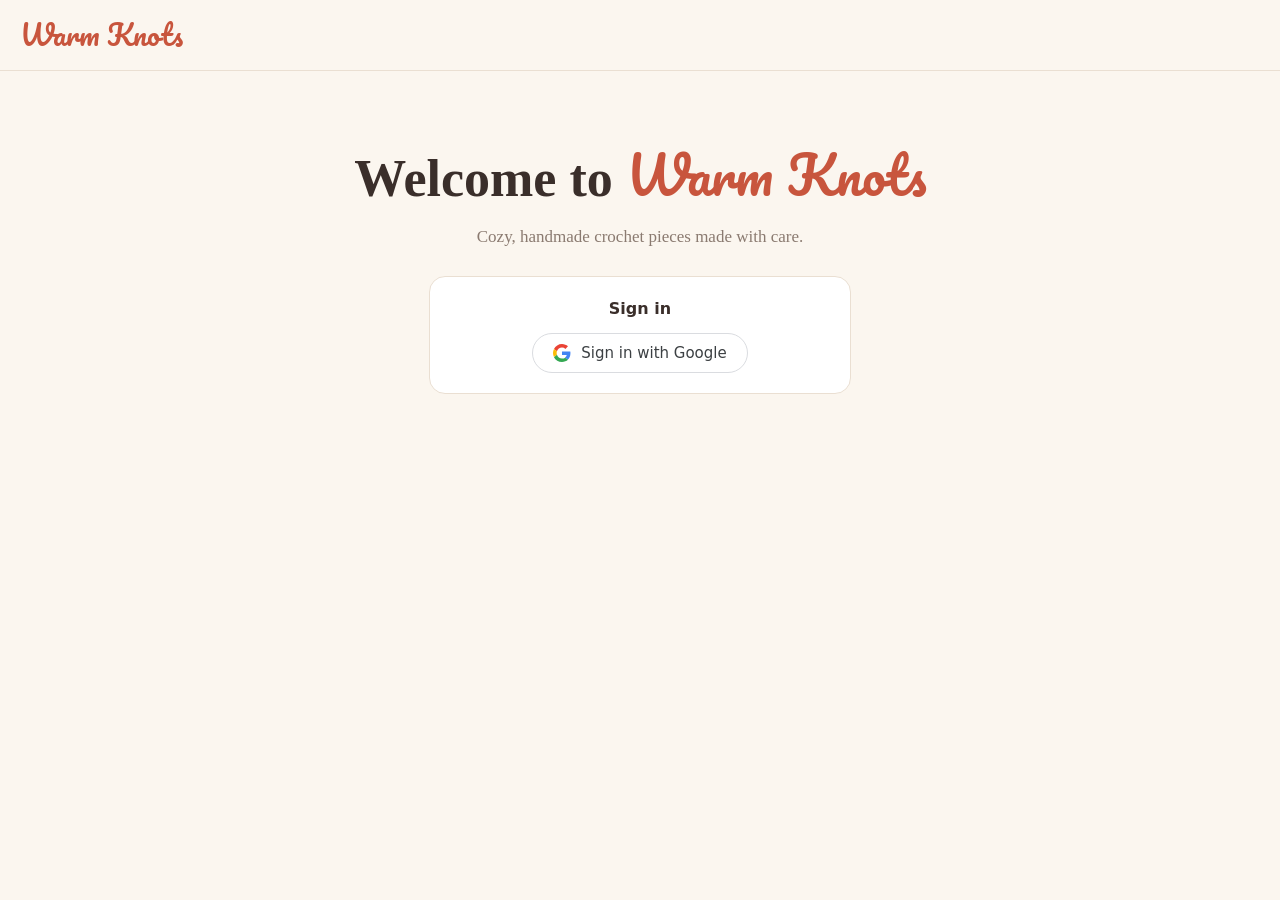
==== index.html @ fadd2b2c "Update index.html" ====
<!DOCTYPE html>
<html lang="en"><head><meta charset="utf-8">
<meta name="viewport" content="width=device-width, initial-scale=1, viewport-fit=cover">
<title>Warm Knots</title>
<link rel="stylesheet" href="https://fonts.googleapis.com/css2?family=Pacifico&display=swap">
<style>
:root{--bg:#fbf6ef;--fg:#3a2e2a;--card:#fff;--mut:#8a7a70;--acc:#c8553d;--bd:#eadfd2;box-sizing:border-box;padding-top:env(safe-area-inset-top,0px);padding-bottom:env(safe-area-inset-bottom,0px)}
@media(prefers-color-scheme:dark){:root:not([data-theme="light"]){--bg:#1f1a18;--fg:#f3e9df;--card:#2b2421;--mut:#b5a499;--bd:#3d322d}}
:root[data-theme="dark"]{--bg:#1f1a18;--fg:#f3e9df;--card:#2b2421;--mut:#b5a499;--bd:#3d322d}
html{scroll-padding-top:env(safe-area-inset-top,0px)}
body{margin:0;background:var(--bg);color:var(--fg);font-family:Georgia,'Times New Roman',serif;line-height:1.5}
header{display:flex;gap:14px;align-items:center;padding:14px 20px;border-bottom:1px solid var(--bd)}
header b{flex:1;white-space:nowrap}
.brand{font-family:'Pacifico','Brush Script MT',cursive;font-weight:400;color:var(--acc)}
header .brand{font-size:28px}
.sub{color:var(--mut);font-size:17px;max-width:540px;margin:6px auto 0}
.user{display:flex;align-items:center;gap:8px;font-family:system-ui,sans-serif;font-size:14px}
.av{width:30px;height:30px;border-radius:50%;background:var(--acc);color:#fff;display:flex;align-items:center;justify-content:center;object-fit:cover;font-weight:600}
.lnk{color:var(--fg);background:none;border:0;cursor:pointer;padding:0;font:14px system-ui,sans-serif;text-decoration:underline}
.hero{max-width:980px;margin:0 auto;text-align:center;padding:64px 20px}
.hero h1{font-size:clamp(30px,7vw,52px);margin:0 0 6px}
.signin{background:var(--card);border:1px solid var(--bd);border-radius:16px;max-width:380px;margin:26px auto 0;padding:20px;font-family:system-ui,sans-serif}
.gbtn{display:inline-flex;align-items:center;gap:10px;background:#fff;color:#3c4043;border:1px solid #dadce0;border-radius:999px;padding:10px 20px;font:500 15px system-ui,sans-serif;cursor:pointer}
.gbtn svg{width:18px;height:18px}
.btn{background:var(--acc);color:#fff;border:0;border-radius:999px;padding:10px 22px;font-size:15px;cursor:pointer;font-family:system-ui,sans-serif}
.btn.alt{background:transparent;color:var(--fg);border:1px solid var(--bd)}
.mut{color:var(--mut);font:13px system-ui,sans-serif}
#demo{position:fixed;inset:0;background:rgba(0,0,0,.45);display:none;align-items:center;justify-content:center;z-index:6;padding:20px}
#demo>div{background:var(--card);border-radius:16px;padding:20px;max-width:340px;width:100%;font-family:system-ui,sans-serif;text-align:left}
#demo input{width:100%;box-sizing:border-box;padding:10px;margin:10px 0;border:1px solid var(--bd);border-radius:8px;background:var(--bg);color:var(--fg);font:inherit}
#toast{position:fixed;left:50%;transform:translateX(-50%);bottom:calc(24px + env(safe-area-inset-bottom,0px));background:var(--fg);color:var(--bg);padding:10px 16px;border-radius:10px;font:14px system-ui,sans-serif;display:none;max-width:90%}
</style></head>
<body>
<div id="root"></div>
<div id="demo"><div><b>Preview sign-in</b><p class="mut">Google sign-in isn't connected in this preview. Enter any Gmail address to see how the page looks after signing in.</p><input id="dm" type="email" placeholder="you@gmail.com"><div style="display:flex;gap:8px;justify-content:flex-end"><button class="btn alt" onclick="demoClose()">Cancel</button><button class="btn" onclick="demoGo()">Continue</button></div></div></div>
<div id="toast"></div>
<script>
/* Paste your Google OAuth Client ID between the quotes to turn on real Google sign-in */
const CONFIG={GOOGLE_CLIENT_ID:''};

let user=null,tc=null;
const ls={get(k){try{return localStorage.getItem(k)}catch(e){return null}},set(k,v){try{localStorage.setItem(k,v)}catch(e){}},del(k){try{localStorage.removeItem(k)}catch(e){}}};
const esc=s=>String(s).replace(/[&<>"']/g,c=>({'&':'&amp;','<':'&lt;','>':'&gt;','"':'&quot;',"'":'&#39;'}[c]));
function toast(m){const t=document.getElementById('toast');t.textContent=m;t.style.display='block';clearTimeout(toast.t);toast.t=setTimeout(()=>t.style.display='none',3200)}

function signIn(u){user=u;ls.set('wk_user',JSON.stringify(u));render()}
function signOut(){user=null;ls.del('wk_user');render()}

/* Google sign-in: opens Google's account chooser (accounts already signed in on this browser).
   If none are signed in, Google shows its own login page in the same window. */
function loadGoogle(){
 if(!CONFIG.GOOGLE_CLIENT_ID||document.getElementById('gis'))return;
 const s=document.createElement('script');s.id='gis';s.src='https://accounts.google.com/gsi/client';s.async=true;
 s.onload=()=>{tc=google.accounts.oauth2.initTokenClient({client_id:CONFIG.GOOGLE_CLIENT_ID,scope:'openid email profile',callback:onToken,error_callback:()=>toast('Sign-in was cancelled.')})};
 document.head.appendChild(s);
}
function googleSignIn(){
 if(!CONFIG.GOOGLE_CLIENT_ID)return demoOpen();
 if(!tc)return toast('Google is still loading. Please try again in a moment.');
 tc.requestAccessToken({prompt:'select_account'});
}
async function onToken(r){
 if(!r||r.error)return toast('Sign-in failed. Please try again.');
 try{const res=await fetch('https://www.googleapis.com/oauth2/v3/userinfo',{headers:{Authorization:'Bearer '+r.access_token}});
  const p=await res.json();signIn({email:p.email,name:p.name||p.email,pic:p.picture||''})}
 catch(e){toast('Could not complete sign-in.')}
}

function demoOpen(){document.getElementById('demo').style.display='flex';document.getElementById('dm').focus()}
function demoClose(){document.getElementById('demo').style.display='none'}
function demoGo(){const e=document.getElementById('dm').value.trim().toLowerCase();
 if(!/^[^\s@]+@gmail\.com$/.test(e))return toast('Please enter a valid Gmail address');
 demoClose();signIn({email:e,name:e.split('@')[0],pic:''})}

const G='<svg viewBox="0 0 48 48"><path fill="#EA4335" d="M24 9.5c3.5 0 6.6 1.2 9.1 3.6l6.8-6.8C35.8 2.4 30.3 0 24 0 14.6 0 6.5 5.4 2.6 13.2l7.9 6.1C12.4 13.6 17.7 9.5 24 9.5z"/><path fill="#4285F4" d="M46.5 24.5c0-1.6-.1-3.1-.4-4.5H24v9h12.7c-.6 3-2.3 5.5-4.8 7.2l7.5 5.8c4.4-4.1 7.1-10.1 7.1-17.5z"/><path fill="#FBBC05" d="M10.5 28.7c-.5-1.4-.8-3-.8-4.7s.3-3.3.8-4.7l-7.9-6.1C.9 16.4 0 20.1 0 24s.9 7.6 2.6 10.8l7.9-6.1z"/><path fill="#34A853" d="M24 48c6.5 0 11.9-2.1 15.9-5.8l-7.5-5.8c-2.1 1.4-4.8 2.3-8.4 2.3-6.3 0-11.6-4.1-13.5-9.8l-7.9 6.1C6.5 42.6 14.6 48 24 48z"/></svg>';

function render(){
 const first=user?esc(user.name.split(' ')[0]):'';
 document.getElementById('root').innerHTML=`
<header><b class="brand">Warm Knots</b>${user?`<span class="user">${user.pic?`<img class="av" src="${esc(user.pic)}" alt="" referrerpolicy="no-referrer">`:`<span class="av">${esc(user.name[0].toUpperCase())}</span>`}${first}<button class="lnk" onclick="signOut()">Sign out</button></span>`:''}</header>
<section class="hero">
 <h1>${user?`Welcome back, ${first}!`:'Welcome to <span class="brand">Warm Knots</span>'}</h1>
 <p class="sub">Cozy, handmade crochet pieces made with care.</p>
 ${user?'':`<div class="signin"><div style="margin-bottom:12px"><b>Sign in</b></div><button class="gbtn" onclick="googleSignIn()">${G}Sign in with Google</button></div>`}
</section>`;
}
(function init(){try{const u=JSON.parse(ls.get('wk_user')||'null');if(u&&u.email)user=u}catch(e){}render();loadGoogle()})();
</script></body></html>
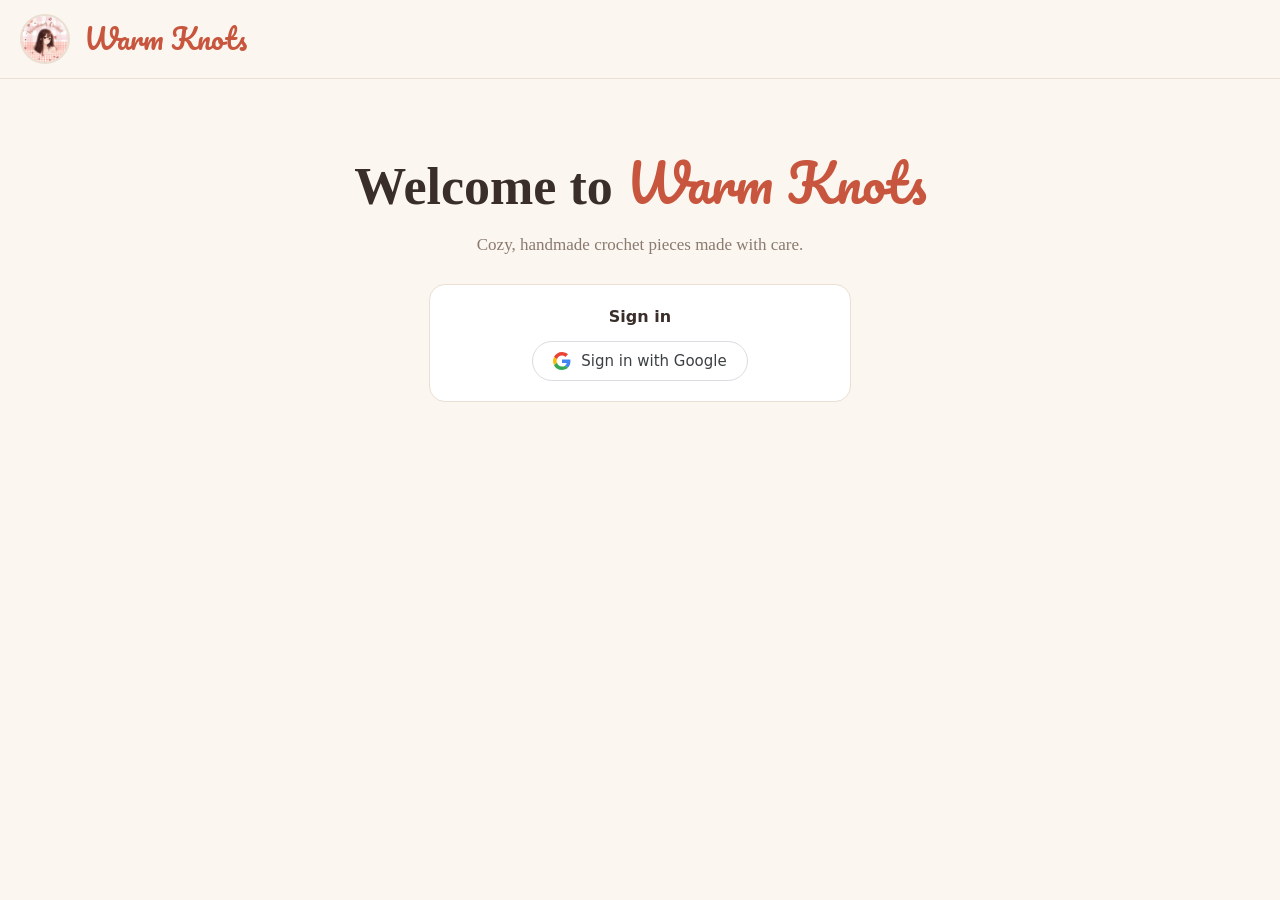
==== commit 379807e5: "Update index.html" ====
--- a/index.html
+++ b/index.html
@@ -13,6 +13,7 @@
 header b{flex:1;white-space:nowrap}
 .brand{font-family:'Pacifico','Brush Script MT',cursive;font-weight:400;color:var(--acc)}
 header .brand{font-size:28px}
+.logo{width:46px;height:46px;border-radius:50%;object-fit:cover;border:2px solid var(--bd);flex:none}
 .sub{color:var(--mut);font-size:17px;max-width:540px;margin:6px auto 0}
 .user{display:flex;align-items:center;gap:8px;font-family:system-ui,sans-serif;font-size:14px}
 .av{width:30px;height:30px;border-radius:50%;background:var(--acc);color:#fff;display:flex;align-items:center;justify-content:center;object-fit:cover;font-weight:600}
@@ -38,6 +39,7 @@
 /* Paste your Google OAuth Client ID between the quotes to turn on real Google sign-in */
 const CONFIG={GOOGLE_CLIENT_ID:''};
 
+const LOGO='[data-uri]';
 let user=null,tc=null;
 const ls={get(k){try{return localStorage.getItem(k)}catch(e){return null}},set(k,v){try{localStorage.setItem(k,v)}catch(e){}},del(k){try{localStorage.removeItem(k)}catch(e){}}};
 const esc=s=>String(s).replace(/[&<>"']/g,c=>({'&':'&amp;','<':'&lt;','>':'&gt;','"':'&quot;',"'":'&#39;'}[c]));
@@ -77,7 +79,7 @@
 function render(){
  const first=user?esc(user.name.split(' ')[0]):'';
  document.getElementById('root').innerHTML=`
-<header><b class="brand">Warm Knots</b>${user?`<span class="user">${user.pic?`<img class="av" src="${esc(user.pic)}" alt="" referrerpolicy="no-referrer">`:`<span class="av">${esc(user.name[0].toUpperCase())}</span>`}${first}<button class="lnk" onclick="signOut()">Sign out</button></span>`:''}</header>
+<header><img class="logo" src="${LOGO}" alt="Warm Knots logo"><b class="brand">Warm Knots</b>${user?`<span class="user">${user.pic?`<img class="av" src="${esc(user.pic)}" alt="" referrerpolicy="no-referrer">`:`<span class="av">${esc(user.name[0].toUpperCase())}</span>`}${first}<button class="lnk" onclick="signOut()">Sign out</button></span>`:''}</header>
 <section class="hero">
  <h1>${user?`Welcome back, ${first}!`:'Welcome to <span class="brand">Warm Knots</span>'}</h1>
  <p class="sub">Cozy, handmade crochet pieces made with care.</p>
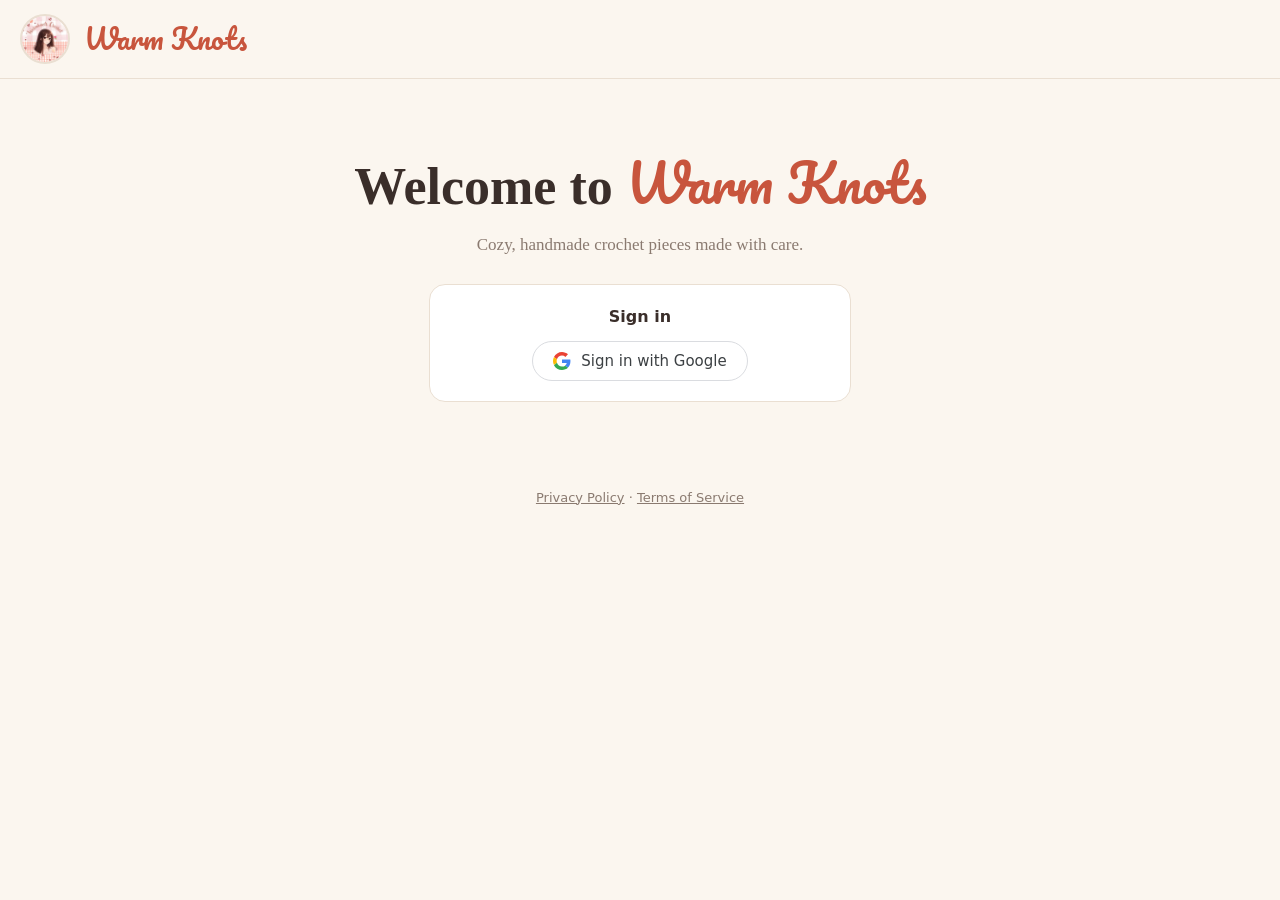
==== commit e1fd60b9: "Update index.html" ====
--- a/index.html
+++ b/index.html
@@ -29,6 +29,7 @@
 #demo{position:fixed;inset:0;background:rgba(0,0,0,.45);display:none;align-items:center;justify-content:center;z-index:6;padding:20px}
 #demo>div{background:var(--card);border-radius:16px;padding:20px;max-width:340px;width:100%;font-family:system-ui,sans-serif;text-align:left}
 #demo input{width:100%;box-sizing:border-box;padding:10px;margin:10px 0;border:1px solid var(--bd);border-radius:8px;background:var(--bg);color:var(--fg);font:inherit}
+footer.foot{text-align:center;padding:24px 20px;font:13px system-ui,sans-serif;color:var(--mut)}footer.foot a{color:var(--mut)}
 #toast{position:fixed;left:50%;transform:translateX(-50%);bottom:calc(24px + env(safe-area-inset-bottom,0px));background:var(--fg);color:var(--bg);padding:10px 16px;border-radius:10px;font:14px system-ui,sans-serif;display:none;max-width:90%}
 </style></head>
 <body>
@@ -84,7 +85,8 @@
  <h1>${user?`Welcome back, ${first}!`:'Welcome to <span class="brand">Warm Knots</span>'}</h1>
  <p class="sub">Cozy, handmade crochet pieces made with care.</p>
  ${user?'':`<div class="signin"><div style="margin-bottom:12px"><b>Sign in</b></div><button class="gbtn" onclick="googleSignIn()">${G}Sign in with Google</button></div>`}
-</section>`;
+</section>
+<footer class="foot"><a href="privacy.html">Privacy Policy</a> · <a href="terms.html">Terms of Service</a></footer>`;
 }
 (function init(){try{const u=JSON.parse(ls.get('wk_user')||'null');if(u&&u.email)user=u}catch(e){}render();loadGoogle()})();
 </script></body></html>
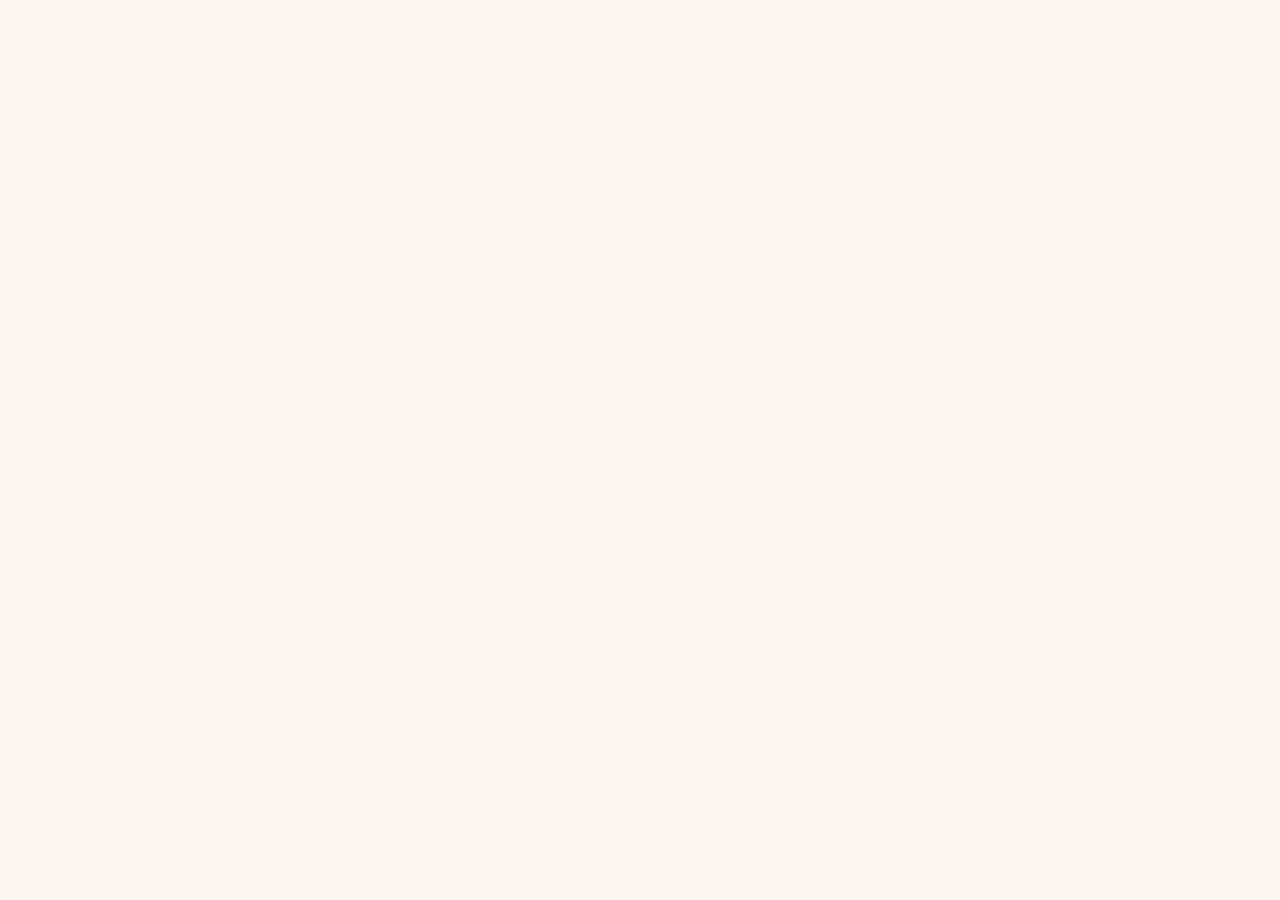
==== commit 25891e9e: "Update index.html" ====
--- a/index.html
+++ b/index.html
@@ -1,92 +1,32 @@
 <!DOCTYPE html>
 <html lang="en"><head><meta charset="utf-8">
+<meta name="color-scheme" content="only light">
 <meta name="viewport" content="width=device-width, initial-scale=1, viewport-fit=cover">
 <title>Warm Knots</title>
 <link rel="stylesheet" href="https://fonts.googleapis.com/css2?family=Pacifico&display=swap">
+<link rel="stylesheet" href="style.css">
 <style>
-:root{--bg:#fbf6ef;--fg:#3a2e2a;--card:#fff;--mut:#8a7a70;--acc:#c8553d;--bd:#eadfd2;box-sizing:border-box;padding-top:env(safe-area-inset-top,0px);padding-bottom:env(safe-area-inset-bottom,0px)}
-@media(prefers-color-scheme:dark){:root:not([data-theme="light"]){--bg:#1f1a18;--fg:#f3e9df;--card:#2b2421;--mut:#b5a499;--bd:#3d322d}}
-:root[data-theme="dark"]{--bg:#1f1a18;--fg:#f3e9df;--card:#2b2421;--mut:#b5a499;--bd:#3d322d}
-html{scroll-padding-top:env(safe-area-inset-top,0px)}
-body{margin:0;background:var(--bg);color:var(--fg);font-family:Georgia,'Times New Roman',serif;line-height:1.5}
-header{display:flex;gap:14px;align-items:center;padding:14px 20px;border-bottom:1px solid var(--bd)}
-header b{flex:1;white-space:nowrap}
-.brand{font-family:'Pacifico','Brush Script MT',cursive;font-weight:400;color:var(--acc)}
-header .brand{font-size:28px}
-.logo{width:46px;height:46px;border-radius:50%;object-fit:cover;border:2px solid var(--bd);flex:none}
-.sub{color:var(--mut);font-size:17px;max-width:540px;margin:6px auto 0}
-.user{display:flex;align-items:center;gap:8px;font-family:system-ui,sans-serif;font-size:14px}
-.av{width:30px;height:30px;border-radius:50%;background:var(--acc);color:#fff;display:flex;align-items:center;justify-content:center;object-fit:cover;font-weight:600}
-.lnk{color:var(--fg);background:none;border:0;cursor:pointer;padding:0;font:14px system-ui,sans-serif;text-decoration:underline}
 .hero{max-width:980px;margin:0 auto;text-align:center;padding:64px 20px}
-.hero h1{font-size:clamp(30px,7vw,52px);margin:0 0 6px}
+.hero h1{font-size:clamp(28px,7vw,52px);margin:0 0 6px}.hero h1 .brand{font-size:inherit;flex:none}
 .signin{background:var(--card);border:1px solid var(--bd);border-radius:16px;max-width:380px;margin:26px auto 0;padding:20px;font-family:system-ui,sans-serif}
 .gbtn{display:inline-flex;align-items:center;gap:10px;background:#fff;color:#3c4043;border:1px solid #dadce0;border-radius:999px;padding:10px 20px;font:500 15px system-ui,sans-serif;cursor:pointer}
 .gbtn svg{width:18px;height:18px}
-.btn{background:var(--acc);color:#fff;border:0;border-radius:999px;padding:10px 22px;font-size:15px;cursor:pointer;font-family:system-ui,sans-serif}
-.btn.alt{background:transparent;color:var(--fg);border:1px solid var(--bd)}
-.mut{color:var(--mut);font:13px system-ui,sans-serif}
-#demo{position:fixed;inset:0;background:rgba(0,0,0,.45);display:none;align-items:center;justify-content:center;z-index:6;padding:20px}
-#demo>div{background:var(--card);border-radius:16px;padding:20px;max-width:340px;width:100%;font-family:system-ui,sans-serif;text-align:left}
-#demo input{width:100%;box-sizing:border-box;padding:10px;margin:10px 0;border:1px solid var(--bd);border-radius:8px;background:var(--bg);color:var(--fg);font:inherit}
-footer.foot{text-align:center;padding:24px 20px;font:13px system-ui,sans-serif;color:var(--mut)}footer.foot a{color:var(--mut)}
-#toast{position:fixed;left:50%;transform:translateX(-50%);bottom:calc(24px + env(safe-area-inset-bottom,0px));background:var(--fg);color:var(--bg);padding:10px 16px;border-radius:10px;font:14px system-ui,sans-serif;display:none;max-width:90%}
 </style></head>
-<body>
-<div id="root"></div>
-<div id="demo"><div><b>Preview sign-in</b><p class="mut">Google sign-in isn't connected in this preview. Enter any Gmail address to see how the page looks after signing in.</p><input id="dm" type="email" placeholder="you@gmail.com"><div style="display:flex;gap:8px;justify-content:flex-end"><button class="btn alt" onclick="demoClose()">Cancel</button><button class="btn" onclick="demoGo()">Continue</button></div></div></div>
-<div id="toast"></div>
-<script>
-/* Paste your Google OAuth Client ID between the quotes to turn on real Google sign-in */
-const CONFIG={GOOGLE_CLIENT_ID:''};
-
-const LOGO='[data-uri]';
-let user=null,tc=null;
-const ls={get(k){try{return localStorage.getItem(k)}catch(e){return null}},set(k,v){try{localStorage.setItem(k,v)}catch(e){}},del(k){try{localStorage.removeItem(k)}catch(e){}}};
-const esc=s=>String(s).replace(/[&<>"']/g,c=>({'&':'&amp;','<':'&lt;','>':'&gt;','"':'&quot;',"'":'&#39;'}[c]));
-function toast(m){const t=document.getElementById('toast');t.textContent=m;t.style.display='block';clearTimeout(toast.t);toast.t=setTimeout(()=>t.style.display='none',3200)}
-
-function signIn(u){user=u;ls.set('wk_user',JSON.stringify(u));render()}
-function signOut(){user=null;ls.del('wk_user');render()}
-
-/* Google sign-in: opens Google's account chooser (accounts already signed in on this browser).
-   If none are signed in, Google shows its own login page in the same window. */
-function loadGoogle(){
- if(!CONFIG.GOOGLE_CLIENT_ID||document.getElementById('gis'))return;
- const s=document.createElement('script');s.id='gis';s.src='https://accounts.google.com/gsi/client';s.async=true;
- s.onload=()=>{tc=google.accounts.oauth2.initTokenClient({client_id:CONFIG.GOOGLE_CLIENT_ID,scope:'openid email profile',callback:onToken,error_callback:()=>toast('Sign-in was cancelled.')})};
- document.head.appendChild(s);
+<body><div id="root"></div>
+<script type="module">
+import {onUser,signIn,toast,LOGO} from './app.js';
+const G='<svg viewBox="0 0 48 48"><path fill="#EA4335" d="M24 9.5c3.5 0 6.6 1.2 9.1 3.6l6.8-6.8C35.8 2.4 30.3 0 24 0 14.6 0 6.5 5.4 2.6 13.2l7.9 6.1C12.4 13.6 17.7 9.5 24 9.5z"/><path fill="#4285F4" d="M46.5 24.5c0-1.6-.1-3.1-.4-4.5H24v9h12.7c-.6 3-2.3 5.5-4.8 7.2l7.5 5.8c4.4-4.1 7.1-10.1 7.1-17.5z"/><path fill="#FBBC05" d="M10.5 28.7c-.5-1.4-.8-3-.8-4.7s.3-3.3.8-4.7l-7.9-6.1C.9 16.4 0 20.1 0 24s.9 7.6 2.6 10.8l7.9-6.1z"/><path fill="#34A853" d="M24 48c6.5 0 11.9-2.1 15.9-5.8l-7.5-5.8c-2.1 1.4-4.8 2.3-8.4 2.3-6.3 0-11.6-4.1-13.5-9.8l-7.9 6.1C6.5 42.6 14.6 48 24 48z"/></svg>';
+async function go(){
+ try{await signIn()}
+ catch(e){const c=e.code||'';if(c==='auth/popup-closed-by-user'||c==='auth/cancelled-popup-request')return;
+  toast(c==='auth/unauthorized-domain'?'This website address is not authorized in Firebase yet.':c==='auth/popup-blocked'?'Please allow pop-ups for this site and try again.':'Sign-in failed. Please try again.')}
 }
-function googleSignIn(){
- if(!CONFIG.GOOGLE_CLIENT_ID)return demoOpen();
- if(!tc)return toast('Google is still loading. Please try again in a moment.');
- tc.requestAccessToken({prompt:'select_account'});
+function render(){
+ document.getElementById('root').innerHTML=`<header><img class="logo" src="${LOGO}" alt="Warm Knots logo"><span class="brand">Warm Knots</span></header>
+<section class="hero"><h1>Welcome to <span class="brand">Warm Knots</span></h1><p class="sub" style="margin:6px auto 0;max-width:540px">Cozy, handmade crochet pieces made with care.</p>
+<div class="signin"><div style="margin-bottom:12px"><b>Sign in</b></div><button class="gbtn" id="gb">${G}Sign in with Google</button></div></section>
+<footer><a href="privacy.html">Privacy Policy</a> · <a href="terms.html">Terms of Service</a></footer>`;
+ document.getElementById('gb').onclick=go;
 }
-async function onToken(r){
- if(!r||r.error)return toast('Sign-in failed. Please try again.');
- try{const res=await fetch('https://www.googleapis.com/oauth2/v3/userinfo',{headers:{Authorization:'Bearer '+r.access_token}});
-  const p=await res.json();signIn({email:p.email,name:p.name||p.email,pic:p.picture||''})}
- catch(e){toast('Could not complete sign-in.')}
-}
-
-function demoOpen(){document.getElementById('demo').style.display='flex';document.getElementById('dm').focus()}
-function demoClose(){document.getElementById('demo').style.display='none'}
-function demoGo(){const e=document.getElementById('dm').value.trim().toLowerCase();
- if(!/^[^\s@]+@gmail\.com$/.test(e))return toast('Please enter a valid Gmail address');
- demoClose();signIn({email:e,name:e.split('@')[0],pic:''})}
-
-const G='<svg viewBox="0 0 48 48"><path fill="#EA4335" d="M24 9.5c3.5 0 6.6 1.2 9.1 3.6l6.8-6.8C35.8 2.4 30.3 0 24 0 14.6 0 6.5 5.4 2.6 13.2l7.9 6.1C12.4 13.6 17.7 9.5 24 9.5z"/><path fill="#4285F4" d="M46.5 24.5c0-1.6-.1-3.1-.4-4.5H24v9h12.7c-.6 3-2.3 5.5-4.8 7.2l7.5 5.8c4.4-4.1 7.1-10.1 7.1-17.5z"/><path fill="#FBBC05" d="M10.5 28.7c-.5-1.4-.8-3-.8-4.7s.3-3.3.8-4.7l-7.9-6.1C.9 16.4 0 20.1 0 24s.9 7.6 2.6 10.8l7.9-6.1z"/><path fill="#34A853" d="M24 48c6.5 0 11.9-2.1 15.9-5.8l-7.5-5.8c-2.1 1.4-4.8 2.3-8.4 2.3-6.3 0-11.6-4.1-13.5-9.8l-7.9 6.1C6.5 42.6 14.6 48 24 48z"/></svg>';
-
-function render(){
- const first=user?esc(user.name.split(' ')[0]):'';
- document.getElementById('root').innerHTML=`
-<header><img class="logo" src="${LOGO}" alt="Warm Knots logo"><b class="brand">Warm Knots</b>${user?`<span class="user">${user.pic?`<img class="av" src="${esc(user.pic)}" alt="" referrerpolicy="no-referrer">`:`<span class="av">${esc(user.name[0].toUpperCase())}</span>`}${first}<button class="lnk" onclick="signOut()">Sign out</button></span>`:''}</header>
-<section class="hero">
- <h1>${user?`Welcome back, ${first}!`:'Welcome to <span class="brand">Warm Knots</span>'}</h1>
- <p class="sub">Cozy, handmade crochet pieces made with care.</p>
- ${user?'':`<div class="signin"><div style="margin-bottom:12px"><b>Sign in</b></div><button class="gbtn" onclick="googleSignIn()">${G}Sign in with Google</button></div>`}
-</section>
-<footer class="foot"><a href="privacy.html">Privacy Policy</a> · <a href="terms.html">Terms of Service</a></footer>`;
-}
-(function init(){try{const u=JSON.parse(ls.get('wk_user')||'null');if(u&&u.email)user=u}catch(e){}render();loadGoogle()})();
+onUser(u=>{if(u)location.replace('shop.html');else render()});
 </script></body></html>
--- a/style.css
+++ b/style.css
@@ -0,0 +1,31 @@
+:root{color-scheme:only light;--bg:#fbf6ef;--fg:#3a2e2a;--card:#fff;--mut:#8a7a70;--acc:#c8553d;--bd:#eadfd2;box-sizing:border-box;padding-top:env(safe-area-inset-top,0px);padding-bottom:env(safe-area-inset-bottom,0px)}
+html{scroll-padding-top:env(safe-area-inset-top,0px)}
+body{margin:0;background:var(--bg);color:var(--fg);font-family:Georgia,'Times New Roman',serif;line-height:1.5}
+header{display:flex;gap:10px;align-items:center;padding:12px 16px;border-bottom:1px solid var(--bd)}
+.logo{width:46px;height:46px;border-radius:50%;object-fit:cover;border:2px solid var(--bd);flex:none}
+.brand{font-family:'Pacifico','Brush Script MT',cursive;font-weight:400;color:var(--acc);font-size:28px;flex:1;white-space:nowrap}
+.ttl{font-family:'Pacifico','Brush Script MT',cursive;color:var(--acc);font-size:clamp(20px,5.5vw,26px);white-space:nowrap;flex:1}
+.back,.cartbtn{background:none;border:0;color:var(--fg);cursor:pointer;padding:4px;display:flex;position:relative}
+.cartbtn b{position:absolute;top:-3px;right:-5px;background:var(--acc);color:#fff;border-radius:999px;font:600 11px/16px system-ui,sans-serif;min-width:16px;height:16px;text-align:center;padding:0 2px;box-sizing:border-box}
+.user{display:flex;align-items:center;gap:8px;font:14px system-ui,sans-serif}
+.av{width:30px;height:30px;border-radius:50%;background:var(--acc);color:#fff;display:flex;align-items:center;justify-content:center;object-fit:cover;font-weight:600}
+.lnk{color:var(--fg);background:none;border:0;cursor:pointer;padding:0;font:14px system-ui,sans-serif;text-decoration:underline;white-space:nowrap}
+main{max-width:860px;margin:0 auto;padding:24px 16px 40px}
+body.hasbar main{padding-bottom:110px}
+h1{font-size:clamp(25px,6vw,42px);margin:0}.sub{color:var(--mut);margin:6px 0 24px;font-size:17px}
+#toast{position:fixed;left:50%;transform:translateX(-50%);bottom:calc(90px + env(safe-area-inset-bottom,0px));background:var(--fg);color:var(--bg);padding:10px 16px;border-radius:10px;font:14px system-ui,sans-serif;display:none;max-width:90%;z-index:9}
+.bar{position:fixed;left:0;right:0;bottom:0;background:#fff;border-top:1px solid var(--bd);padding:10px 16px calc(10px + env(safe-area-inset-bottom,0px));display:flex;align-items:center;gap:12px;font-family:system-ui,sans-serif;z-index:5}
+.btn{background:var(--acc);color:#fff;border:0;border-radius:999px;padding:11px 24px;font:600 15px system-ui,sans-serif;cursor:pointer}
+.btn:disabled{opacity:.45;cursor:default}.btn.alt{background:transparent;color:var(--fg);border:1px solid var(--bd)}
+.mut{color:var(--mut);font:13px system-ui,sans-serif}
+.grid{display:grid;grid-template-columns:repeat(3,1fr);gap:18px}
+.cat{background:var(--card);border:1px solid var(--bd);border-radius:18px;overflow:hidden;padding:0;cursor:pointer;text-align:left;color:var(--fg);font:inherit;transition:transform .15s,box-shadow .15s;position:relative}
+.cat:hover,.cat:focus-visible{transform:translateY(-3px);box-shadow:0 8px 20px rgba(0,0,0,.1);outline:none}
+.pic{aspect-ratio:4/5;width:100%;display:block;object-fit:cover}
+.tile{aspect-ratio:4/5;display:flex;align-items:center;justify-content:center;color:rgba(255,255,255,.92);font:13px system-ui,sans-serif}
+.cap{padding:12px 16px 16px}.cap b{font-size:16px;font-weight:600}.cap span{display:block;color:var(--mut);font:13px system-ui,sans-serif}
+.cats .cap b{font-family:'Pacifico','Brush Script MT',cursive;font-weight:400;font-size:24px;color:var(--acc)}
+.so{position:absolute;left:8px;top:8px;background:#3a2e2a;color:#fff;font:600 11px system-ui,sans-serif;border-radius:999px;padding:2px 9px}
+.empty{text-align:center;color:var(--mut);padding:50px 10px}.empty h2{color:var(--fg);font-size:20px;margin:0 0 6px}
+footer{text-align:center;padding:20px 20px 40px;font:13px system-ui,sans-serif;color:var(--mut)}footer a{color:var(--mut)}
+@media(max-width:520px){header{padding:10px 14px}.logo{width:38px;height:38px}.brand{font-size:22px}.nm{display:none}main{padding:22px 14px 30px}body.hasbar main{padding-bottom:110px}.grid{gap:10px}.cat{border-radius:12px}.cap{padding:8px 8px 10px}.cap b{font-size:13px}.cats .cap b{font-size:15px}.cats .cap span{display:none}.tile{font-size:10px;text-align:center;padding:4px;box-sizing:border-box}}
